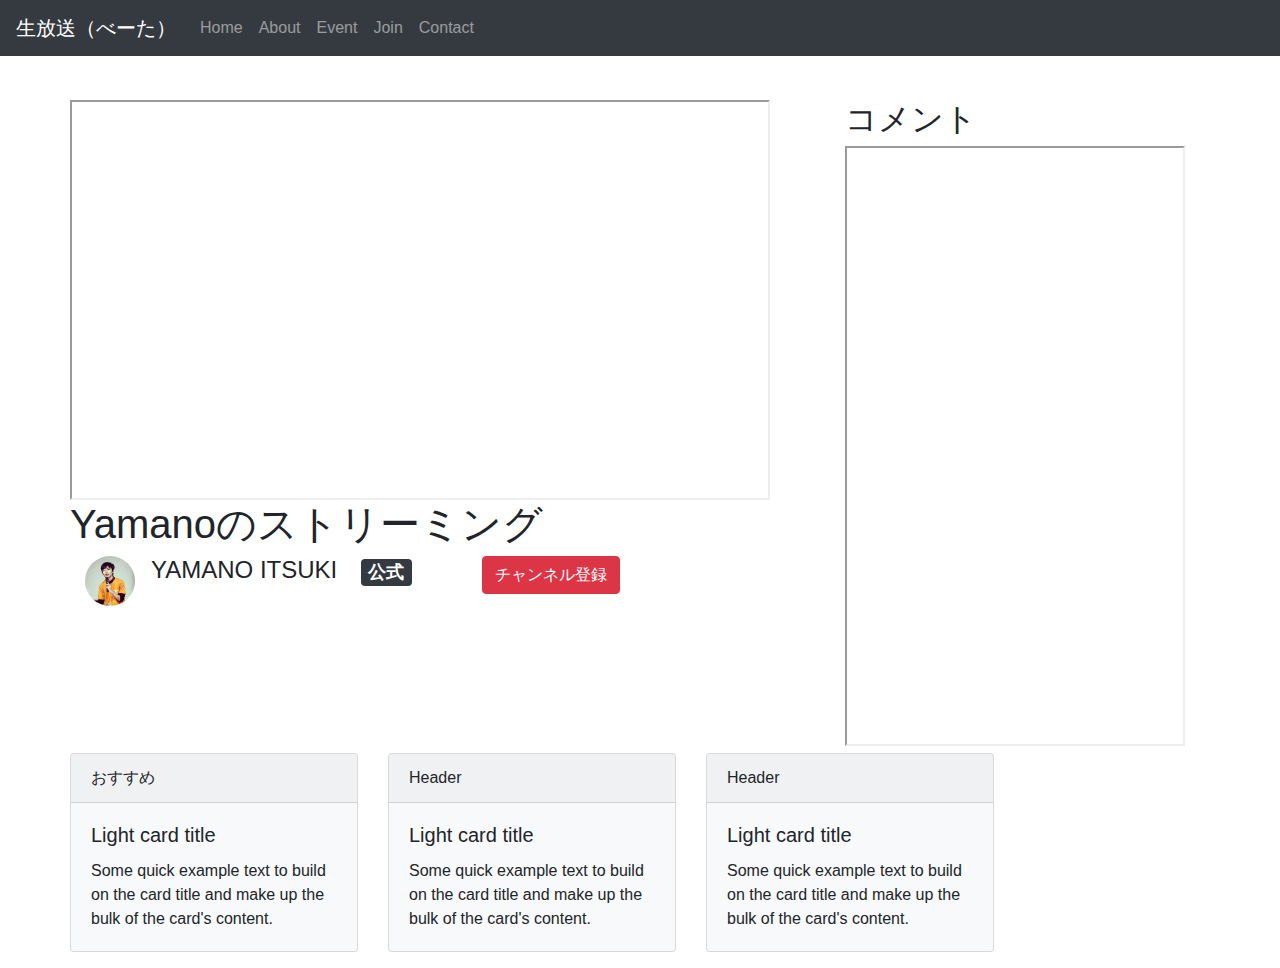
==== haisin.html @ 92073473 "更新" ====
<!DOCTYPE html>
<html lang="ja">

<head>
  <meta charset="utf-8">
  <meta http-equiv="X-UA-Compatible" content="IE=edge">
  <meta name="viewport" content="width=device-width, initial-scale=1">
  <title>Yamano</title>
  <link href="css/bootstrap.min.css" rel="stylesheet">
  <link href="style.css" rel="stylesheet">
  <!--[if lt IE 9]>
    <script src="https://oss.maxcdn.com/html5shiv/3.7.2/html5shiv.min.js"></script>
    <script src="https://oss.maxcdn.com/respond/1.4.2/respond.min.js"></script>
  <![endif]-->
</head>

<body>

  <script src="https://ajax.googleapis.com/ajax/libs/jquery/1.11.2/jquery.min.js"></script>

  <script src="js/bootstrap.bundle.js"></script>
  <script>
    $('[data-toggle="tooltip"]').tooltip()
  </script>

  <nav class="navbar navbar-expand-md justify-content-start  navbar-dark bg-dark fixed-top">
    <a class="navbar-brand text3" href="index.html"> 生放送（べーた）</a>
    <button type="button" class="navbar-toggler" data-toggle="collapse" data-target="#bs-navi" aria-controls="bs-navi" aria-expanded="false" aria-label="Toggle navigation">
      <span class="navbar-toggler-icon"></span>
    </button>

    <div class="collapse navbar-collapse" id="bs-navi">
      <ul class="navbar-nav">
        <li class="nav-item"><a class="nav-link" data-toggle="tooltip" title="これがツールチップです" href="index.html">Home</a></li>
        <li class="nav-item"><a class="nav-link" href="dojo.html" data-toggle="tooltip" title="これがツールチップです">About </a></li>
        <li class="nav-item"><a class="nav-link" href="event.html" data-toggle="tooltip" title="これがツールチップです">Event</a></li>
        <li class="nav-item"><a class="nav-link" href="form.html">Join</a></li>
        <li class="nav-item"><a class="nav-link" href="contact.html">Contact</a></li>
      </ul>
    </div>
  </nav>

  <div class="container">
    <div class="row pd">
      <div class="col-md-12 col-lg-8 if">
        <div class="row">
          <iframe src="https://twitcasting.tv/ig:itsu.0/embeddedplayer/live?auto_play=false&default_mute=false" width="700px" height="400px" class="if" allowfullscreen></iframe>

        </div>
        <div class="row">
          <h1>Yamanoのストリーミング</h1>


        </div>
        <div class="row float-left">
          <div class="row">

            <img src="fface.jpg" class="ppd" style="border-radius: 50%;" class="face" width="50px" height="50px" alt="">　
            <h4>YAMANO ITSUKI　<span class="badge badge-dark">公式</span></h4>

          </div>



        </div>
        <div class="row">
          <button type="button" class="btn btn-danger ppd2">チャンネル登録</button>
        </div>
      

      </div>
      <div class="col-md-12 col-lg-4 if">
        <h2>コメント</h2>
        <iframe width="340px" height="600px" class="if" src="https://twitcasting.tv/ig:itsu.0/windowcomment"></iframe>

      </div>

    </div>
    <div class="row">
      <div class="card-deck">
        <div class="card bg-light mb-3" style="max-width: 18rem;">
          <div class="card-header">おすすめ</div>
          <div class="card-body">
            <h5 class="card-title">Light card title</h5>
            <p class="card-text">Some quick example text to build on the card title and make up the bulk of the card's content.</p>
          </div>
        </div>
        <div class="card bg-light mb-3" style="max-width: 18rem;">
          <div class="card-header">Header</div>
          <div class="card-body">
            <h5 class="card-title">Light card title</h5>
            <p class="card-text">Some quick example text to build on the card title and make up the bulk of the card's content.</p>
          </div>
        </div>
        <div class="card bg-light mb-3" style="max-width: 18rem;">
          <div class="card-header">Header</div>
          <div class="card-body">
            <h5 class="card-title">Light card title</h5>
            <p class="card-text">Some quick example text to build on the card title and make up the bulk of the card's content.</p>
          </div>
        </div>
      </div>


    </div>

  </div>
</body>

</html>
---- style.css ----
.jumbotron {
  center no-repeat;
  background-size: cover;
}

.face {
  display: block;
  margin-left: auto;
  margin-right: auto;
}

.cent {
  text-center;
}

.pd {
  padding-top: 100px;
}

.if {
  overflow-y: hidden;
}

.ppd {
  margin-left: 30px
}

.ppd2 {
  margin-left: 100px
}

.text3 {
  font-family: serif;
}
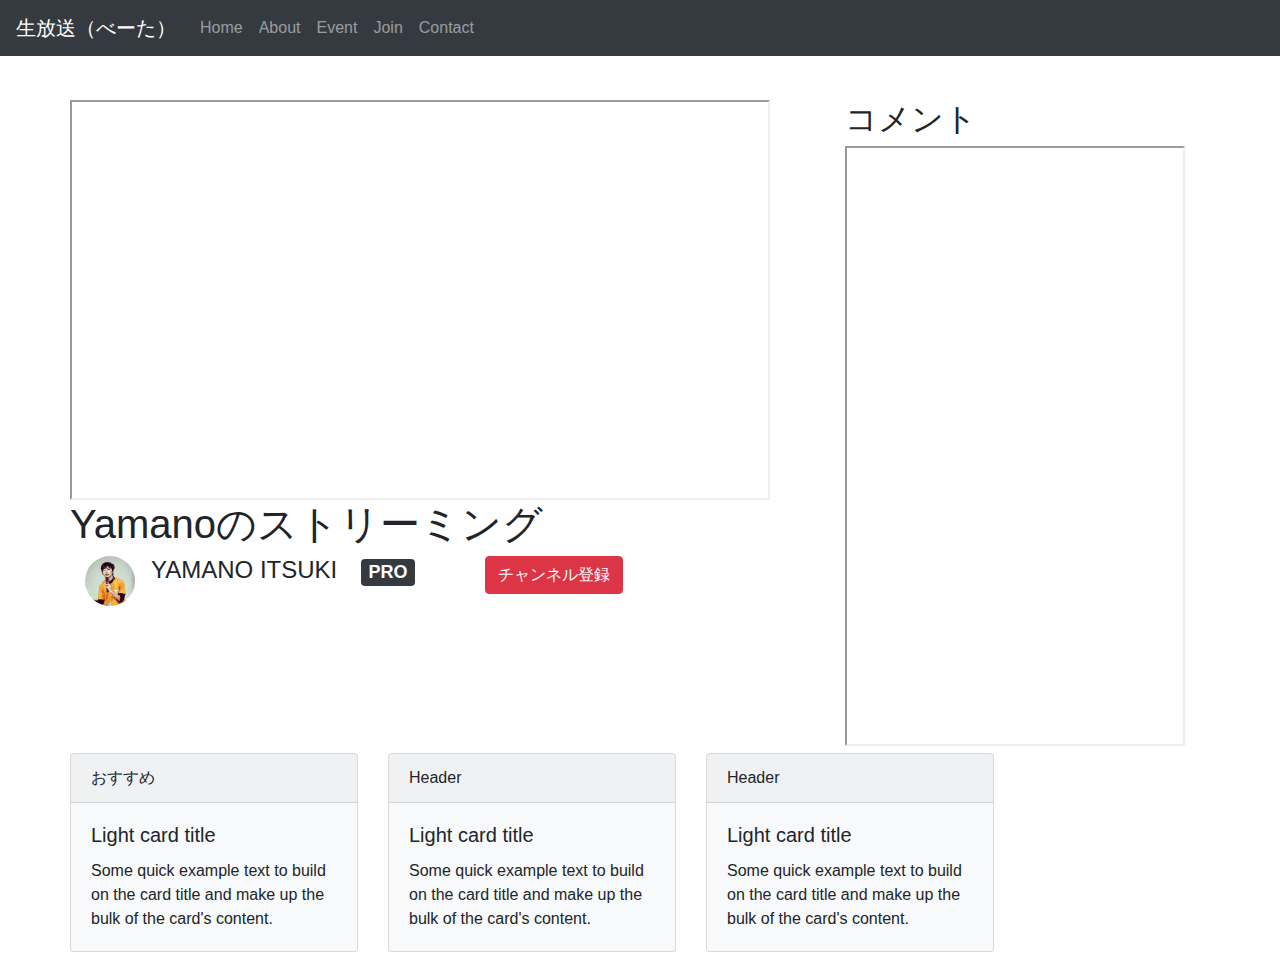
==== commit 3ffab079: "Update haisin.html" ====
--- a/haisin.html
+++ b/haisin.html
@@ -31,9 +31,9 @@
 
     <div class="collapse navbar-collapse" id="bs-navi">
       <ul class="navbar-nav">
-        <li class="nav-item"><a class="nav-link" data-toggle="tooltip" title="これがツールチップです" href="index.html">Home</a></li>
-        <li class="nav-item"><a class="nav-link" href="dojo.html" data-toggle="tooltip" title="これがツールチップです">About </a></li>
-        <li class="nav-item"><a class="nav-link" href="event.html" data-toggle="tooltip" title="これがツールチップです">Event</a></li>
+        <li class="nav-item"><a class="nav-link" data-toggle="tooltip" title="Home" href="index.html">Home</a></li>
+        <li class="nav-item"><a class="nav-link" href="dojo.html" data-toggle="tooltip" title="About dojo">About </a></li>
+        <li class="nav-item"><a class="nav-link" href="event.html" data-toggle="tooltip" title="Next Event">Event</a></li>
         <li class="nav-item"><a class="nav-link" href="form.html">Join</a></li>
         <li class="nav-item"><a class="nav-link" href="contact.html">Contact</a></li>
       </ul>
@@ -56,7 +56,7 @@
           <div class="row">
 
             <img src="fface.jpg" class="ppd" style="border-radius: 50%;" class="face" width="50px" height="50px" alt="">　
-            <h4>YAMANO ITSUKI　<span class="badge badge-dark">公式</span></h4>
+            <h4>YAMANO ITSUKI　<span class="badge badge-dark">PRO</span></h4>
 
           </div>
 
@@ -66,7 +66,7 @@
         <div class="row">
           <button type="button" class="btn btn-danger ppd2">チャンネル登録</button>
         </div>
-      
+
 
       </div>
       <div class="col-md-12 col-lg-4 if">
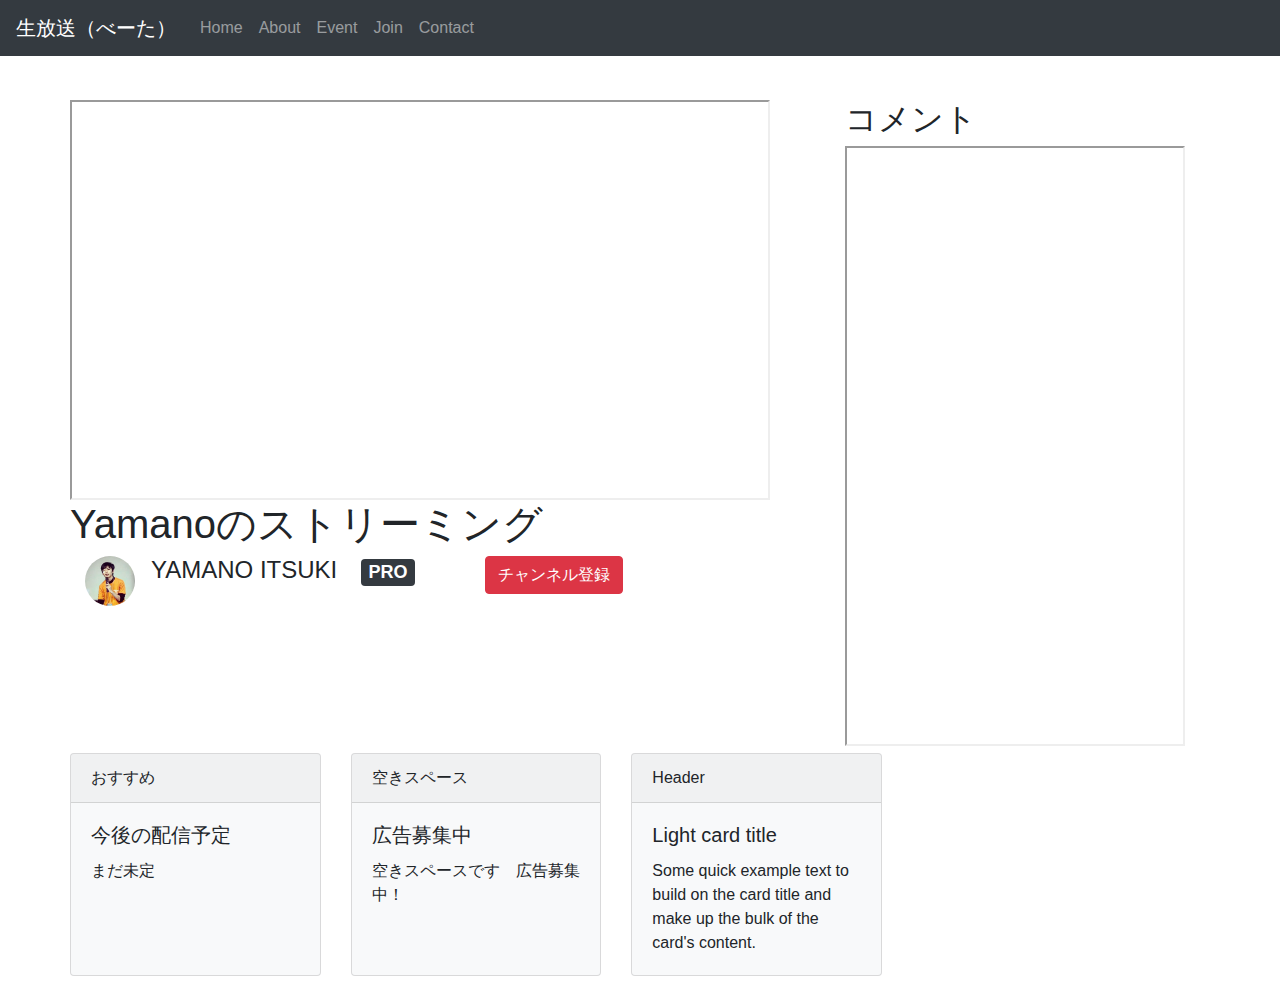
==== commit fcbc9858: "Update haisin.html" ====
--- a/haisin.html
+++ b/haisin.html
@@ -81,15 +81,15 @@
         <div class="card bg-light mb-3" style="max-width: 18rem;">
           <div class="card-header">おすすめ</div>
           <div class="card-body">
-            <h5 class="card-title">Light card title</h5>
-            <p class="card-text">Some quick example text to build on the card title and make up the bulk of the card's content.</p>
+            <h5 class="card-title">今後の配信予定</h5>
+            <p class="card-text">まだ未定</p>
           </div>
         </div>
         <div class="card bg-light mb-3" style="max-width: 18rem;">
-          <div class="card-header">Header</div>
+          <div class="card-header">空きスペース</div>
           <div class="card-body">
-            <h5 class="card-title">Light card title</h5>
-            <p class="card-text">Some quick example text to build on the card title and make up the bulk of the card's content.</p>
+            <h5 class="card-title">広告募集中</h5>
+            <p class="card-text">空きスペースです　広告募集中！</p>
           </div>
         </div>
         <div class="card bg-light mb-3" style="max-width: 18rem;">
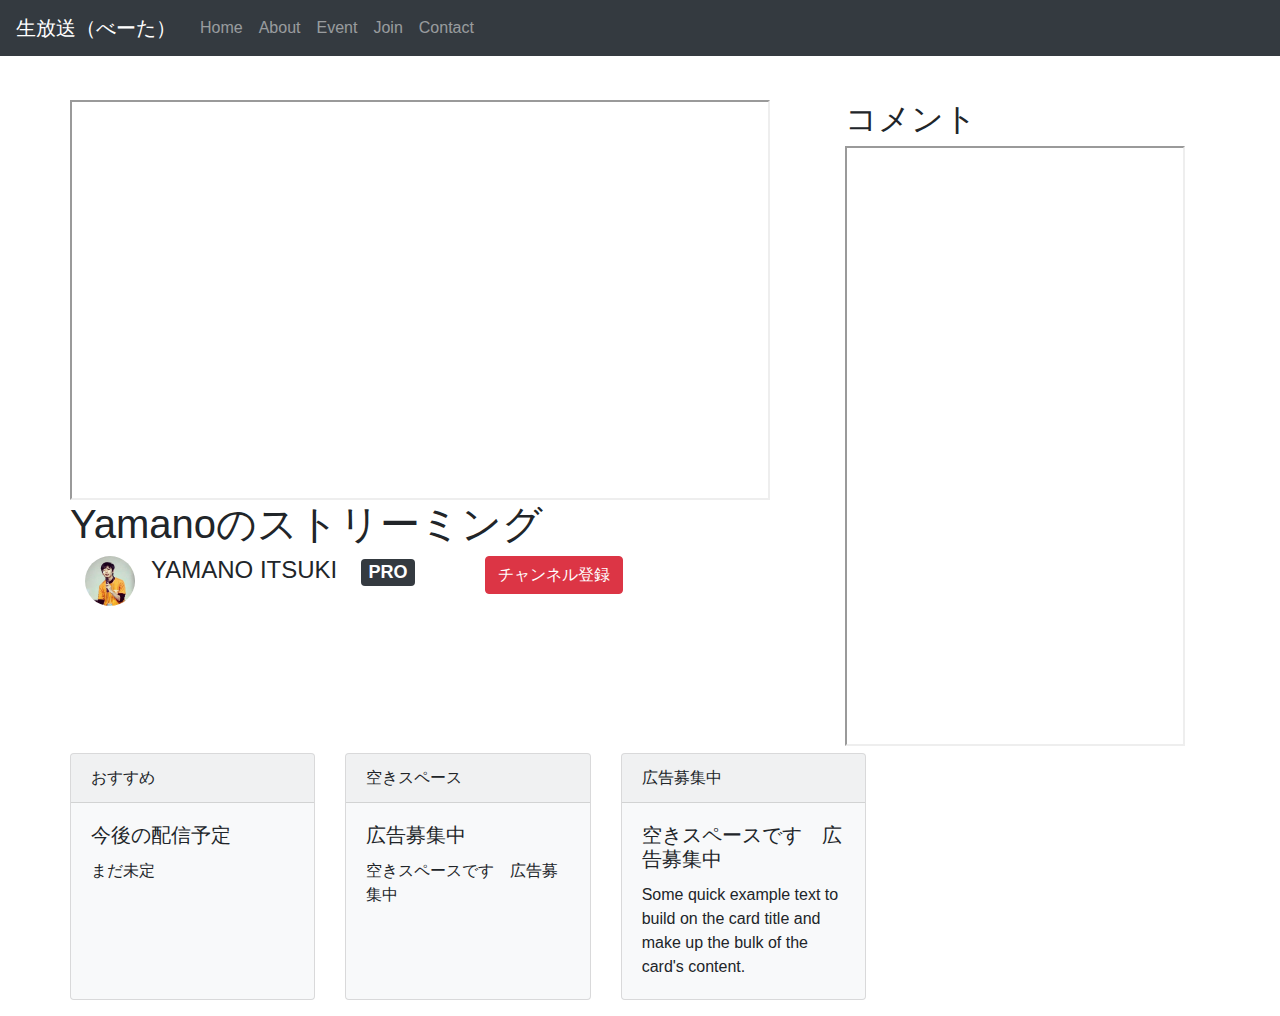
==== commit 6bdf741e: "Update haisin.html" ====
--- a/haisin.html
+++ b/haisin.html
@@ -89,13 +89,13 @@
           <div class="card-header">空きスペース</div>
           <div class="card-body">
             <h5 class="card-title">広告募集中</h5>
-            <p class="card-text">空きスペースです　広告募集中！</p>
+            <p class="card-text">空きスペースです　広告募集中</p>
           </div>
         </div>
         <div class="card bg-light mb-3" style="max-width: 18rem;">
-          <div class="card-header">Header</div>
+          <div class="card-header">広告募集中</div>
           <div class="card-body">
-            <h5 class="card-title">Light card title</h5>
+            <h5 class="card-title">空きスペースです　広告募集中</h5>
             <p class="card-text">Some quick example text to build on the card title and make up the bulk of the card's content.</p>
           </div>
         </div>
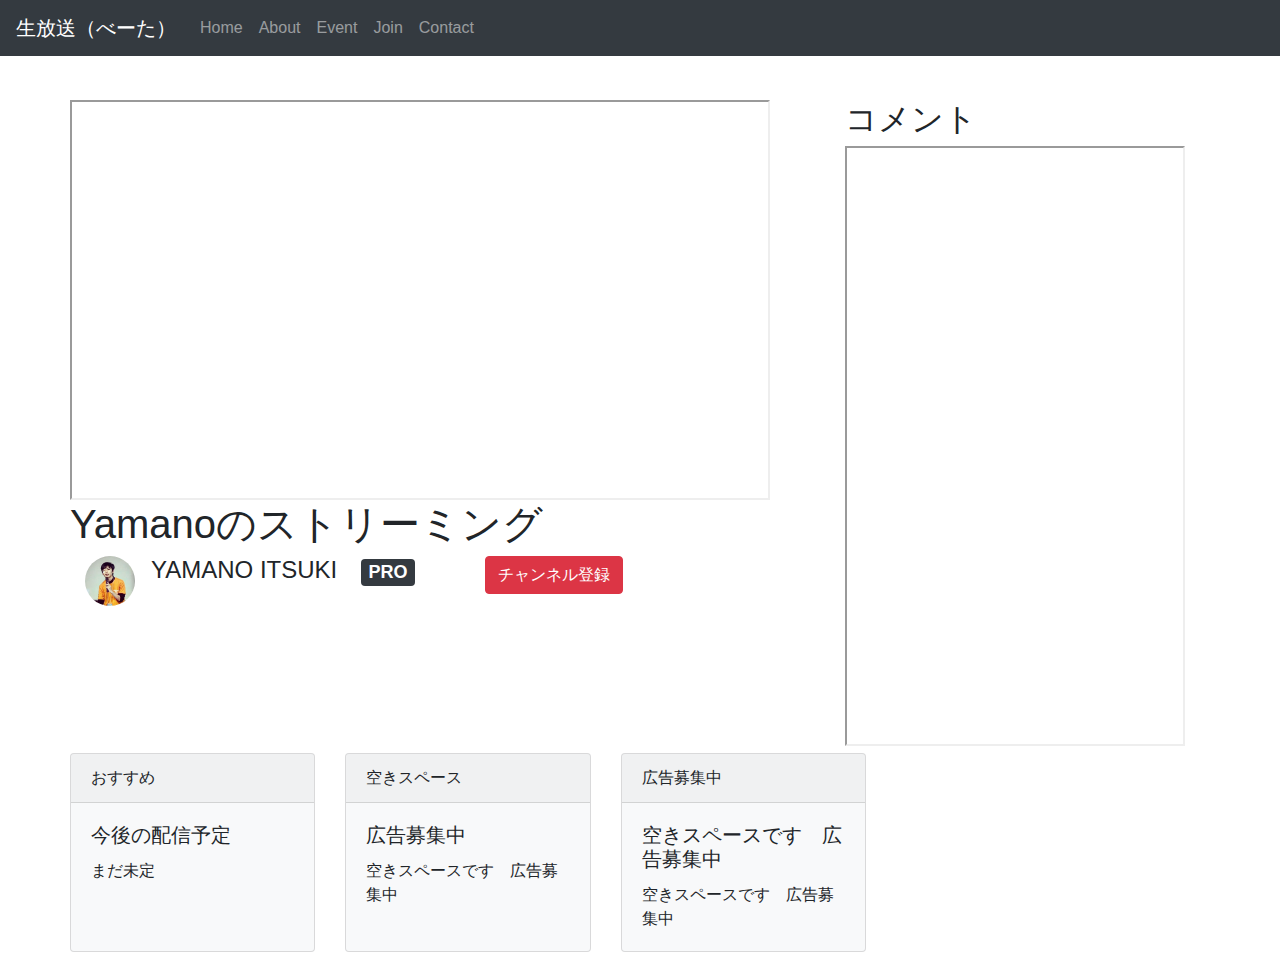
==== commit bafb503a: "Update haisin.html" ====
--- a/haisin.html
+++ b/haisin.html
@@ -96,7 +96,7 @@
           <div class="card-header">広告募集中</div>
           <div class="card-body">
             <h5 class="card-title">空きスペースです　広告募集中</h5>
-            <p class="card-text">Some quick example text to build on the card title and make up the bulk of the card's content.</p>
+            <p class="card-text">空きスペースです　広告募集中</p>
           </div>
         </div>
       </div>
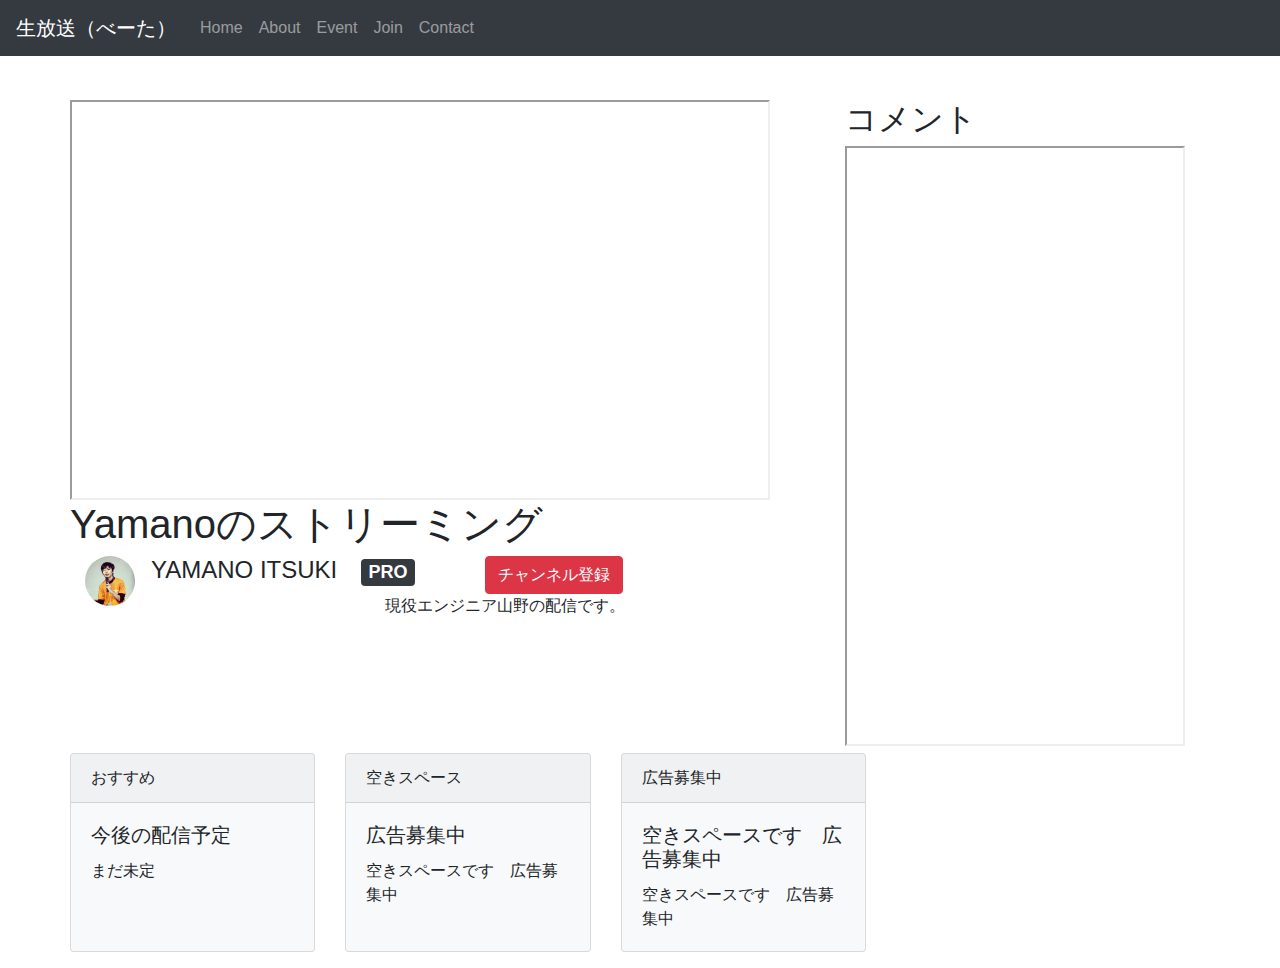
==== commit 3c93e1ba: "koushin" ====
--- a/haisin.html
+++ b/haisin.html
@@ -66,6 +66,14 @@
         <div class="row">
           <button type="button" class="btn btn-danger ppd2">チャンネル登録</button>
         </div>
+        <div class="row">
+          <div class=" ">
+              現役エンジニア山野の配信です。
+
+          </div>
+
+
+        </div>
 
 
       </div>
--- a/style.css
+++ b/style.css
@@ -32,3 +32,6 @@
 .text3 {
   font-family: serif;
 }
+.li{
+  list-style-type: none!important
+}
